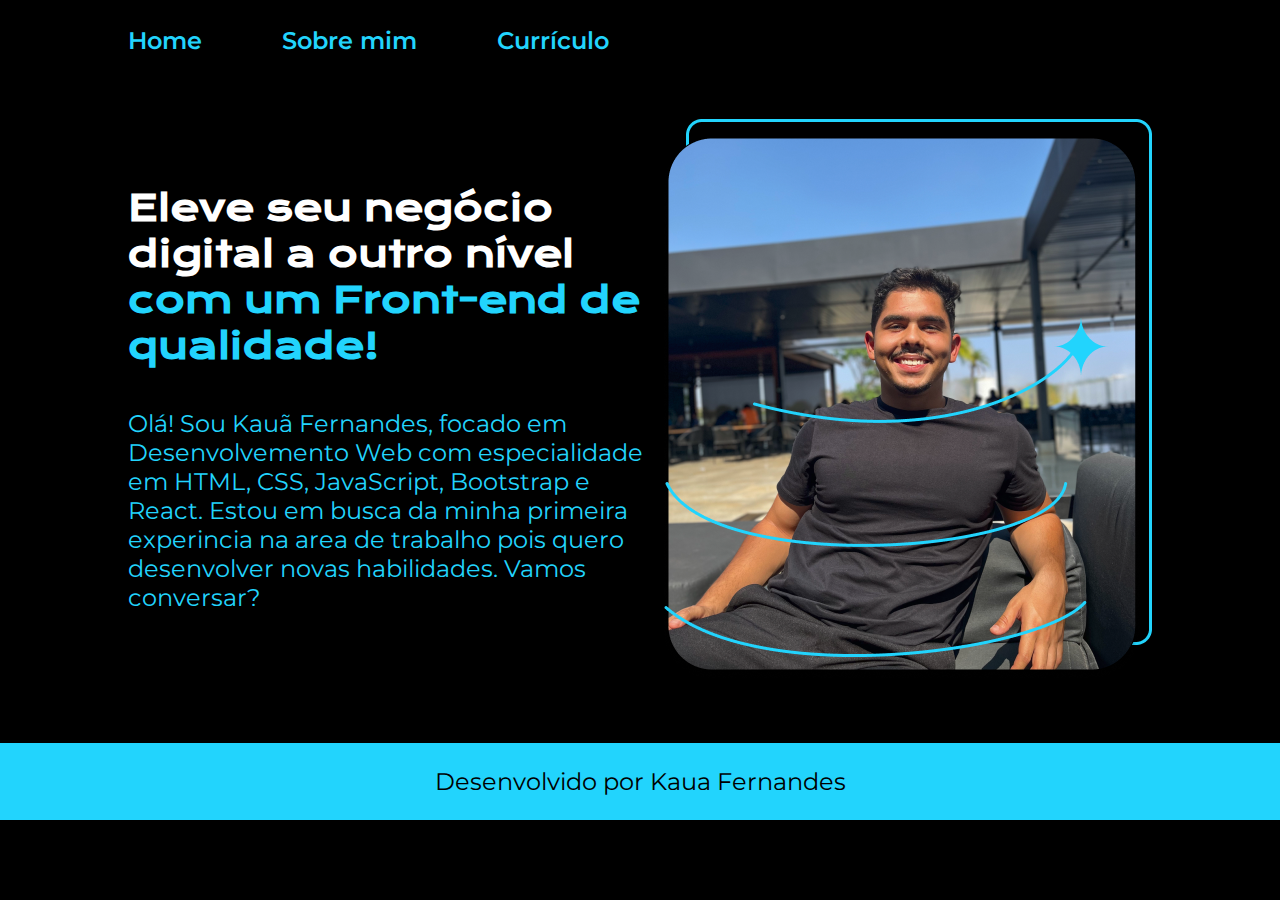
==== about.html @ 7dbde7b4 "Atualização" ====
<!DOCTYPE html>
<html lang="pt-br">
  <head>
    <meta charset="UTF-8" />
    <meta name="viewport" content="width=device-width, initial-scale=1.0" />
    <link rel="stylesheet" href="./styles/style.css" />
    <title>Sobre mim</title>
  </head>
  <body>
    <header class="cabecalho">
      <nav class="cabecalho__menu">
        <a class="cabecalho__menu__link" href="index.html">Home</a>
        <a class="cabecalho__menu__link" href="about.html">Sobre mim</a>
        <a class="cabecalho__menu__link" href="curriculum.html">Currículo</a>
      </nav>
    </header>
    <main class="apresentacao">
      <section class="apresentacao__conteudo">
        <h1 class="apresentacao__conteudo__titulo">
          Eleve seu negócio digital a outro nível
          <strong class="titulo_destaque"
            >com um Front-end de qualidade!</strong
          >
        </h1>
        <p class="apresentacao__conteudo__texto">
          Olá! Sou Kauã Fernandes, focado em Desenvolvemento Web com
          especialidade em HTML, CSS, JavaScript, Bootstrap e React. Estou em
          busca da minha primeira experincia na area de trabalho pois quero
          desenvolver novas habilidades. Vamos conversar?
        </p>
      </section>
      <img src="./assets/image.png" alt="Foto Kauã Fernandes" />
    </main>
    <footer class="rodape">
      <p>Desenvolvido por Kaua Fernandes</p>
    </footer>
  </body>
</html>
---- styles/style.css ----
@import url("https://fonts.googleapis.com/css2?family=Krona+One&display=swap");
@import url("https://fonts.googleapis.com/css2?family=Montserrat:ital,wght@0,100..900;1,100..900&family=Poppins:wght@400;600&display=swap");

* {
  margin: 0;
  padding: 0;
}

body {
  height: 100vh;
  box-sizing: border-box;
  background-color: black;
  color: white;
}

.cabecalho {
  padding: 2% 0 0 10%;
}

.cabecalho__menu {
  display: flex;
  gap: 80px;
}

.cabecalho__menu__link {
  font-family: "Montserrat", serif;
  font-size: 24px;
  font-weight: 600;
  color: #22d4fd;
  text-decoration: none;
}

.apresentacao {
  padding: 5% 10%;
  display: flex;
  align-items: center;
  justify-content: space-between;
}

.apresentacao__conteudo {
  width: 615px;
  display: flex;
  flex-direction: column;
  gap: 40px;
}

.apresentacao__conteudo__titulo {
  font-size: 36px;
  font-family: "Krona One", sans-serif;
}

.titulo_destaque {
  color: #22d4fd;
}

.apresentacao__conteudo__texto {
  font-size: 24px;
  font-family: "Montserrat", serif;
  text-decoration: none;
  color: #22d4fd;
}

.apresentacao__links {
  display: flex;
  flex-direction: column;
  justify-content: space-between;
  align-items: center;
  gap: 32px;
}

.apresentacao__links__subtitulo {
  font-family: "Krona One" sans-serif;
  font-weight: 400;
  font-size: 24px;
}

.apresentacao__links__link {
  /* background-color: #22d4fd; */
  display: flex;
  justify-content: center;
  gap: 16px;
  border: 2px solid #22d4fd;
  width: 378px;
  text-align: center;
  border-radius: 8px;
  font-size: 24px;
  font-weight: 600px;
  padding: 21.5px 0;
  text-decoration: none;
  color: #f6f6f6;
  font-family: "Montserrat", serif;
}

.apresentacao__links__link:hover {
  background-color: #272727;
}

.rodape {
  padding: 24px;
  color: #000000;
  background-color: #22d4fd;
  text-align: center;
  font-family: "Montserrat", serif;
  font-size: 24px;
  font-weight: 400;
}
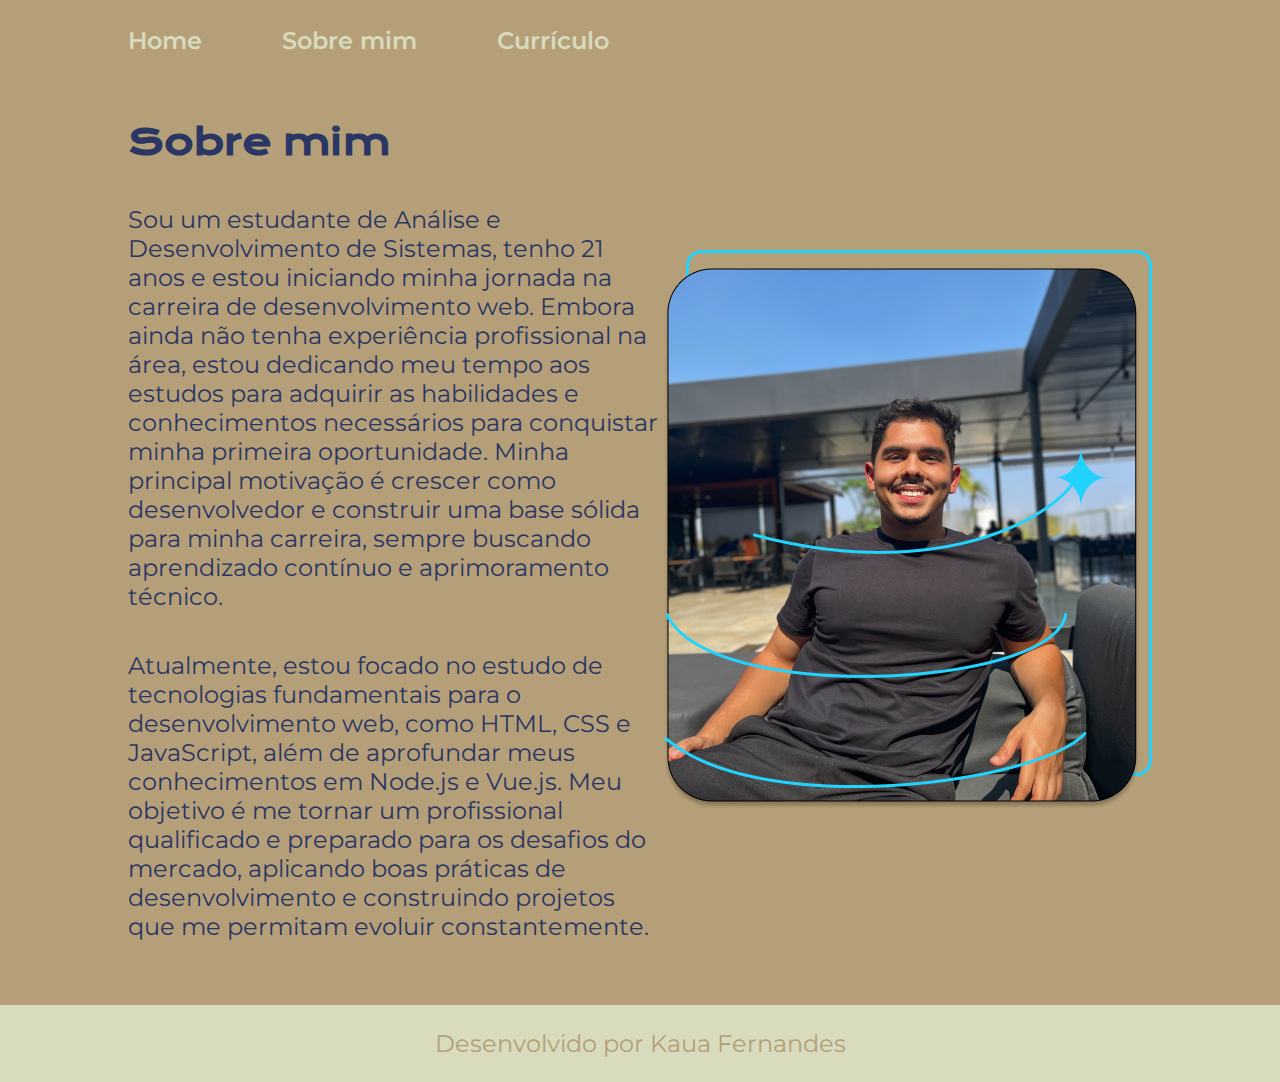
==== commit 5769e917: "Edição" ====
--- a/about.html
+++ b/about.html
@@ -16,17 +16,24 @@
     </header>
     <main class="apresentacao">
       <section class="apresentacao__conteudo">
-        <h1 class="apresentacao__conteudo__titulo">
-          Eleve seu negócio digital a outro nível
-          <strong class="titulo_destaque"
-            >com um Front-end de qualidade!</strong
-          >
-        </h1>
+        <h1 class="apresentacao__conteudo__titulo">Sobre mim</h1>
         <p class="apresentacao__conteudo__texto">
-          Olá! Sou Kauã Fernandes, focado em Desenvolvemento Web com
-          especialidade em HTML, CSS, JavaScript, Bootstrap e React. Estou em
-          busca da minha primeira experincia na area de trabalho pois quero
-          desenvolver novas habilidades. Vamos conversar?
+          Sou um estudante de Análise e Desenvolvimento de Sistemas, tenho 21
+          anos e estou iniciando minha jornada na carreira de desenvolvimento
+          web. Embora ainda não tenha experiência profissional na área, estou
+          dedicando meu tempo aos estudos para adquirir as habilidades e
+          conhecimentos necessários para conquistar minha primeira oportunidade.
+          Minha principal motivação é crescer como desenvolvedor e construir uma
+          base sólida para minha carreira, sempre buscando aprendizado contínuo
+          e aprimoramento técnico.
+        </p>
+        <p class="apresentacao__conteudo__texto">
+          Atualmente, estou focado no estudo de tecnologias fundamentais para o
+          desenvolvimento web, como HTML, CSS e JavaScript, além de aprofundar
+          meus conhecimentos em Node.js e Vue.js. Meu objetivo é me tornar um
+          profissional qualificado e preparado para os desafios do mercado,
+          aplicando boas práticas de desenvolvimento e construindo projetos que
+          me permitam evoluir constantemente.
         </p>
       </section>
       <img src="./assets/image.png" alt="Foto Kauã Fernandes" />
--- a/styles/style.css
+++ b/styles/style.css
@@ -1,5 +1,15 @@
 @import url("https://fonts.googleapis.com/css2?family=Krona+One&display=swap");
 @import url("https://fonts.googleapis.com/css2?family=Montserrat:ital,wght@0,100..900;1,100..900&family=Poppins:wght@400;600&display=swap");
+
+:root {
+  --cor-primaria: #b59f78;
+  --cor-secundaria: #2a3663;
+  --cor-terciaria: #d8dbbd;
+  --cor-hover: #faf6e3;
+
+  --fonte-k: "Krona One", sans-serif;
+  --fonte-m: "Montserrat", serif;
+}
 
 * {
   margin: 0;
@@ -9,8 +19,8 @@
 body {
   height: 100vh;
   box-sizing: border-box;
-  background-color: black;
-  color: white;
+  background-color: var(--cor-primaria);
+  color: var(--cor-secundaria);
 }
 
 .cabecalho {
@@ -23,10 +33,10 @@
 }
 
 .cabecalho__menu__link {
-  font-family: "Montserrat", serif;
+  font-family: var(--fonte-m);
   font-size: 24px;
   font-weight: 600;
-  color: #22d4fd;
+  color: var(--cor-terciaria);
   text-decoration: none;
 }
 
@@ -46,18 +56,18 @@
 
 .apresentacao__conteudo__titulo {
   font-size: 36px;
-  font-family: "Krona One", sans-serif;
+  font-family: var(--fonte-k);
 }
 
 .titulo_destaque {
-  color: #22d4fd;
+  color: var(--cor-terciaria);
 }
 
 .apresentacao__conteudo__texto {
   font-size: 24px;
-  font-family: "Montserrat", serif;
+  font-family: var(--fonte-m);
   text-decoration: none;
-  color: #22d4fd;
+  color: var(--cor-secundaria);
 }
 
 .apresentacao__links {
@@ -69,7 +79,7 @@
 }
 
 .apresentacao__links__subtitulo {
-  font-family: "Krona One" sans-serif;
+  font-family: var(--fonte-k);
   font-weight: 400;
   font-size: 24px;
 }
@@ -79,7 +89,7 @@
   display: flex;
   justify-content: center;
   gap: 16px;
-  border: 2px solid #22d4fd;
+  border: 2px solid var(--cor-terciaria);
   width: 378px;
   text-align: center;
   border-radius: 8px;
@@ -87,20 +97,20 @@
   font-weight: 600px;
   padding: 21.5px 0;
   text-decoration: none;
-  color: #f6f6f6;
-  font-family: "Montserrat", serif;
+  color: var(--cor-secundaria);
+  font-family: var(--fonte-m);
 }
 
 .apresentacao__links__link:hover {
-  background-color: #272727;
+  background-color: var(--cor-hover);
 }
 
 .rodape {
   padding: 24px;
-  color: #000000;
-  background-color: #22d4fd;
+  color: var(--cor-primaria);
+  background-color: var(--cor-terciaria);
   text-align: center;
-  font-family: "Montserrat", serif;
+  font-family: var(--fonte-m);
   font-size: 24px;
   font-weight: 400;
 }
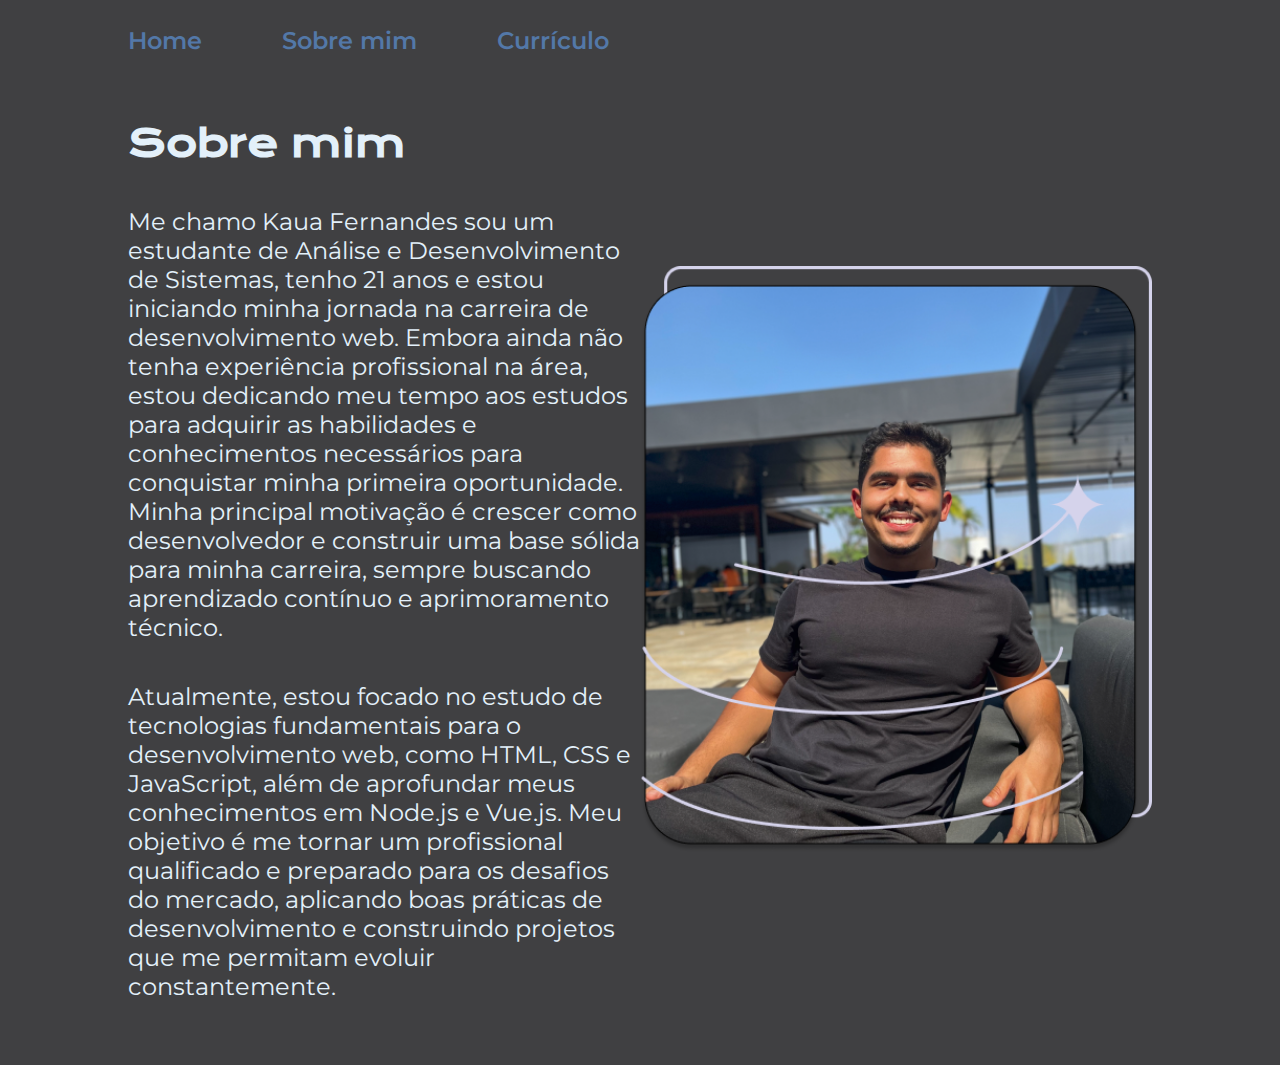
==== commit 277d2fb6: "Alteração 07/02" ====
--- a/about.html
+++ b/about.html
@@ -18,14 +18,14 @@
       <section class="apresentacao__conteudo">
         <h1 class="apresentacao__conteudo__titulo">Sobre mim</h1>
         <p class="apresentacao__conteudo__texto">
-          Sou um estudante de Análise e Desenvolvimento de Sistemas, tenho 21
-          anos e estou iniciando minha jornada na carreira de desenvolvimento
-          web. Embora ainda não tenha experiência profissional na área, estou
-          dedicando meu tempo aos estudos para adquirir as habilidades e
-          conhecimentos necessários para conquistar minha primeira oportunidade.
-          Minha principal motivação é crescer como desenvolvedor e construir uma
-          base sólida para minha carreira, sempre buscando aprendizado contínuo
-          e aprimoramento técnico.
+          Me chamo Kaua Fernandes sou um estudante de Análise e Desenvolvimento
+          de Sistemas, tenho 21 anos e estou iniciando minha jornada na carreira
+          de desenvolvimento web. Embora ainda não tenha experiência
+          profissional na área, estou dedicando meu tempo aos estudos para
+          adquirir as habilidades e conhecimentos necessários para conquistar
+          minha primeira oportunidade. Minha principal motivação é crescer como
+          desenvolvedor e construir uma base sólida para minha carreira, sempre
+          buscando aprendizado contínuo e aprimoramento técnico.
         </p>
         <p class="apresentacao__conteudo__texto">
           Atualmente, estou focado no estudo de tecnologias fundamentais para o
@@ -36,10 +36,11 @@
           me permitam evoluir constantemente.
         </p>
       </section>
-      <img src="./assets/image.png" alt="Foto Kauã Fernandes" />
+      <img
+        class="apresentacao__imagem"
+        src="./assets/image.png"
+        alt="Foto Kauã Fernandes"
+      />
     </main>
-    <footer class="rodape">
-      <p>Desenvolvido por Kaua Fernandes</p>
-    </footer>
   </body>
 </html>
--- a/styles/style.css
+++ b/styles/style.css
@@ -2,10 +2,10 @@
 @import url("https://fonts.googleapis.com/css2?family=Montserrat:ital,wght@0,100..900;1,100..900&family=Poppins:wght@400;600&display=swap");
 
 :root {
-  --cor-primaria: #b59f78;
-  --cor-secundaria: #2a3663;
-  --cor-terciaria: #d8dbbd;
-  --cor-hover: #faf6e3;
+  --cor-primaria: #404042;
+  --cor-secundaria: #e3f0fa;
+  --cor-terciaria: #5378a8;
+  --cor-hover: #8e9396;
 
   --fonte-k: "Krona One", sans-serif;
   --fonte-m: "Montserrat", serif;
@@ -48,14 +48,14 @@
 }
 
 .apresentacao__conteudo {
-  width: 615px;
+  width: 50%;
   display: flex;
   flex-direction: column;
   gap: 40px;
 }
 
 .apresentacao__conteudo__titulo {
-  font-size: 36px;
+  font-size: 38px;
   font-family: var(--fonte-k);
 }
 
@@ -68,6 +68,16 @@
   font-family: var(--fonte-m);
   text-decoration: none;
   color: var(--cor-secundaria);
+}
+
+.titulo_destaque_2 {
+  display: flex;
+  flex-direction: column;
+  font-size: 32px;
+  font-family: var(--fonte-k);
+  align-items: center;
+  color: var(--cor-terciaria);
+  gap: 40px;
 }
 
 .apresentacao__links {
@@ -84,13 +94,13 @@
   font-size: 24px;
 }
 
-.apresentacao__links__link {
+.apresentacao__links__navegacao {
   /* background-color: #22d4fd; */
   display: flex;
   justify-content: center;
   gap: 16px;
   border: 2px solid var(--cor-terciaria);
-  width: 378px;
+  width: 50%;
   text-align: center;
   border-radius: 8px;
   font-size: 24px;
@@ -105,12 +115,6 @@
   background-color: var(--cor-hover);
 }
 
-.rodape {
-  padding: 24px;
-  color: var(--cor-primaria);
-  background-color: var(--cor-terciaria);
-  text-align: center;
-  font-family: var(--fonte-m);
-  font-size: 24px;
-  font-weight: 400;
+.apresentacao__imagem {
+  width: 50%;
 }
